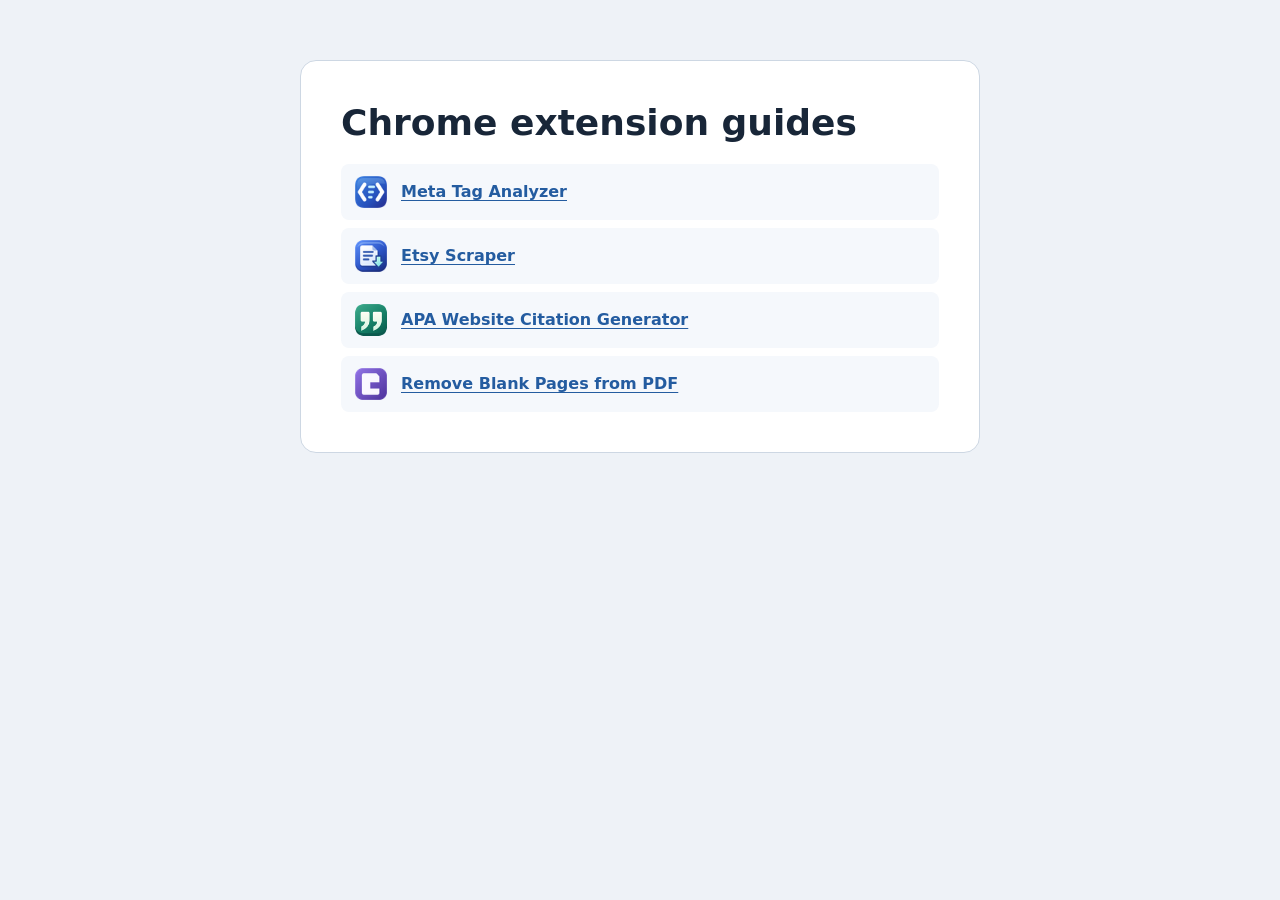
==== index.html @ 8ae71af0 "Prepare Welcome Pages for Timeweb" ====
<!doctype html>
<html lang="en">
<head>
  <meta charset="utf-8">
  <meta name="viewport" content="width=device-width, initial-scale=1">
  <title>Chrome extension guides</title>
  <style>
    :root {
      color-scheme: light;
      color: #182638;
      background: #eef2f7;
      font: 16px/1.5 system-ui, sans-serif;
    }
    * { box-sizing: border-box; }
    body { margin: 0; padding: clamp(16px, 5vw, 60px); }
    main {
      max-width: 680px;
      margin: 0 auto;
      padding: clamp(20px, 5vw, 40px);
      border: 1px solid #cdd7e3;
      border-radius: 16px;
      background: #fff;
    }
    h1 { margin: 0 0 20px; font-size: clamp(26px, 5vw, 36px); line-height: 1.2; }
    ul { margin: 0; padding: 0; list-style: none; }
    li + li { margin-top: 8px; }
    a {
      display: flex;
      align-items: center;
      gap: 12px;
      padding: 10px 12px;
      border-radius: 8px;
      color: #245ca0;
      background: #f5f8fc;
      font-weight: 600;
      text-decoration-thickness: 1px;
      text-underline-offset: 3px;
    }
    a:focus-visible { outline: 3px solid #245ca0; outline-offset: 2px; }
    img { flex: none; }
  </style>
</head>
<body>
  <main>
    <h1>Chrome extension guides</h1>
    <nav aria-label="Welcome Page for each extension">
      <ul>
        <li><a href="./meta/"><img src="./assets/meta.png" width="36" height="36" alt="">Meta Tag Analyzer</a></li>
        <li><a href="./etsy/"><img src="./assets/etsy.png" width="36" height="36" alt="">Etsy Scraper</a></li>
        <li><a href="./apa/"><img src="./assets/apa.png" width="36" height="36" alt="">APA Website Citation Generator</a></li>
        <li><a href="./pdf/"><img src="./assets/pdf.png" width="36" height="36" alt="">Remove Blank Pages from PDF</a></li>
      </ul>
    </nav>
  </main>
</body>
</html>
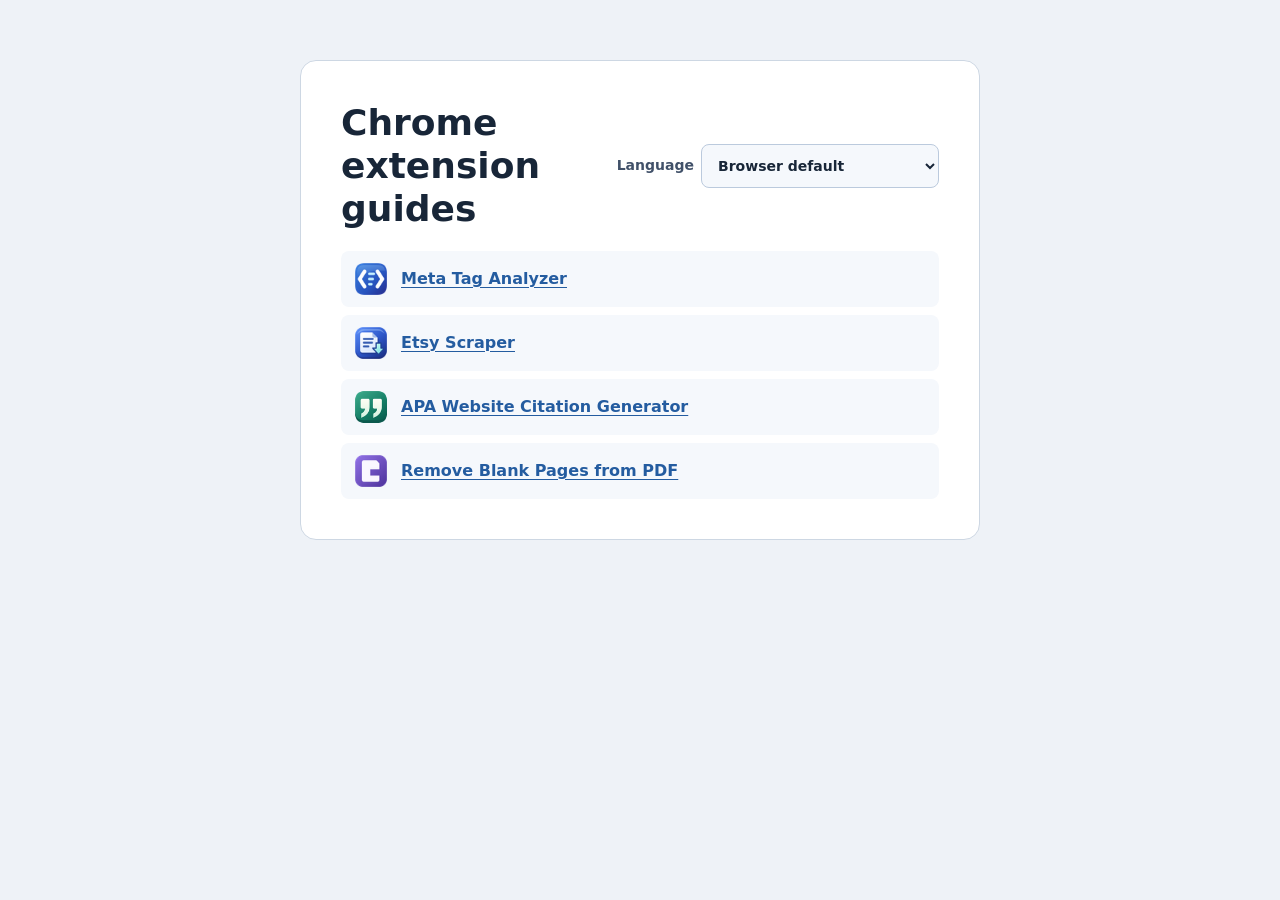
==== commit bbef0612: "Localize Welcome Pages in 52 languages" ====
--- a/index.html
+++ b/index.html
@@ -3,7 +3,7 @@
 <head>
   <meta charset="utf-8">
   <meta name="viewport" content="width=device-width, initial-scale=1">
-  <title>Chrome extension guides</title>
+  <title data-i18n="index.title">Chrome extension guides</title>
   <style>
     :root {
       color-scheme: light;
@@ -39,16 +39,27 @@
     a:focus-visible { outline: 3px solid #245ca0; outline-offset: 2px; }
     img { flex: none; }
   </style>
+  <link rel="stylesheet" href="./assets/locale.css">
+  <script src="./assets/welcome.js" type="module"></script>
 </head>
 <body>
   <main>
-    <h1>Chrome extension guides</h1>
-    <nav aria-label="Welcome Page for each extension">
+    <header class="index-header">
+      <h1 data-i18n="index.heading">Chrome extension guides</h1>
+      <div class="language-picker" data-language-picker hidden>
+        <span id="language-label" data-i18n="common.language.label">Language</span>
+        <select data-language-select aria-labelledby="language-label">
+          <option value="auto" data-i18n="common.language.auto">Browser default</option>
+        </select>
+      </div>
+    </header>
+    <p class="language-status" data-language-status data-i18n="common.language.fallback" role="status" hidden>Some of this guide is shown in English.</p>
+    <nav aria-label="Welcome Page for each extension" data-i18n-aria-label="index.navigation">
       <ul>
-        <li><a href="./meta/"><img src="./assets/meta.png" width="36" height="36" alt="">Meta Tag Analyzer</a></li>
-        <li><a href="./etsy/"><img src="./assets/etsy.png" width="36" height="36" alt="">Etsy Scraper</a></li>
-        <li><a href="./apa/"><img src="./assets/apa.png" width="36" height="36" alt="">APA Website Citation Generator</a></li>
-        <li><a href="./pdf/"><img src="./assets/pdf.png" width="36" height="36" alt="">Remove Blank Pages from PDF</a></li>
+        <li><a href="./meta/" data-language-link><img src="./assets/meta.png" width="36" height="36" alt=""><span data-i18n="meta.name">Meta Tag Analyzer</span></a></li>
+        <li><a href="./etsy/" data-language-link><img src="./assets/etsy.png" width="36" height="36" alt=""><span data-i18n="etsy.name">Etsy Scraper</span></a></li>
+        <li><a href="./apa/" data-language-link><img src="./assets/apa.png" width="36" height="36" alt=""><span data-i18n="apa.name">APA Website Citation Generator</span></a></li>
+        <li><a href="./pdf/" data-language-link><img src="./assets/pdf.png" width="36" height="36" alt=""><span data-i18n="pdf.name">Remove Blank Pages from PDF</span></a></li>
       </ul>
     </nav>
   </main>
--- a/assets/locale.css
+++ b/assets/locale.css
@@ -0,0 +1,84 @@
+.index-header {
+  display: flex;
+  align-items: center;
+  flex-wrap: wrap;
+  gap: 12px;
+  margin-block-end: 20px;
+}
+
+.index-header h1 {
+  margin: 0;
+  flex: 1 1 14rem;
+}
+
+.product {
+  flex-wrap: wrap;
+}
+
+.product p {
+  flex: 1 1 14rem;
+  min-inline-size: 0;
+  overflow-wrap: anywhere;
+}
+
+.language-picker {
+  display: flex;
+  align-items: center;
+  flex-wrap: wrap;
+  gap: 7px;
+  margin-inline-start: auto;
+  max-inline-size: 100%;
+  color: var(--muted, #415169);
+  font-size: 0.875rem;
+  font-weight: 600;
+}
+
+.language-picker[hidden] {
+  display: none;
+}
+
+.language-picker select {
+  min-block-size: 44px;
+  max-inline-size: 100%;
+  padding: 6px 12px;
+  border: 1px solid var(--line, #bbcadd);
+  border-radius: 8px;
+  background: var(--tint, #f5f8fc);
+  color: var(--ink, #182638);
+  font: inherit;
+}
+
+.language-picker select:focus-visible {
+  outline: 3px solid var(--accent, #245ca0);
+  outline-offset: 3px;
+}
+
+.language-status,
+.illustration-note {
+  margin-block-start: 10px;
+  color: var(--muted, #415169);
+  font-size: 0.875rem;
+}
+
+.pin-mode .illustration-note {
+  max-inline-size: 570px;
+  margin-inline: auto;
+}
+
+@media (max-width: 680px) {
+  body:has(.welcome[data-mode="pin"]) .product {
+    padding-inline-end: 56px;
+  }
+
+  body:has(.welcome:not([data-interactive]) #usage:target) .product {
+    padding-inline-end: 0;
+  }
+
+  .product p {
+    flex-basis: 10rem;
+  }
+
+  .language-picker {
+    margin-inline-start: 0;
+  }
+}
